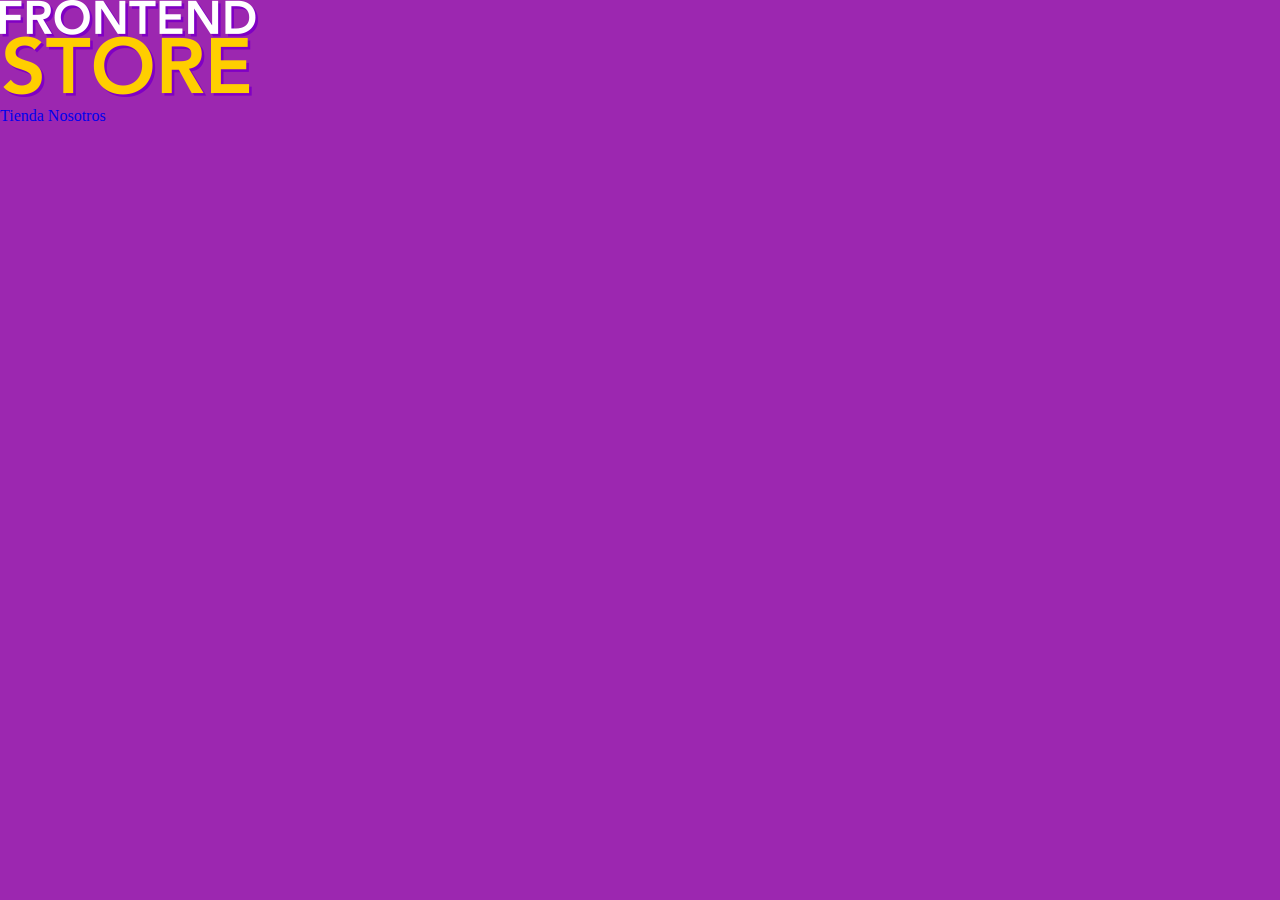
==== index.html @ d758ca80 "fronteend store" ====
<!DOCTYPE html>
<html lang="es">
<head>
    <meta charset="UTF-8">
    <meta http-equiv="X-UA-Compatible" content="IE=edge">
    <meta name="viewport" content="width=device-width, initial-scale=1.0">
    <link rel="stylesheet" href="css/normalize.css">
    <link href="https://fonts.googleapis.com/css2?family=Staatliches&display=swap" rel="stylesheet">
    <link rel="stylesheet" href="css/style.css">
    <title>FrontEnd Store</title>
</head>
<body>
    <header>
        <a href="index.html">
            <img src="img/logo.png" alt="FrontEnd Store Logotipo">
        </a>
    </header>

    <nav>
        <a href="#">Tienda</a>
        <a href="#">Nosotros</a>
    </nav>
</body>
</html>
---- css/style.css ----
:root{
    --primario: #9c27b0;
    --primarioOscuro: #89119d;
    --secundario: #ffce00;
    --secundarioOscuro: rgb(233, 287, 2);
    --blanco: #FFF;
    --negro: #000;

    --fuentePrincipal: 'Staatliches', cursive;
}

html{
    box-sizing: border-box;
    font-size: 62.5%;
}

*, *:before, *:after{
    box-sizing: inherit;
}

/*Globales*/

body{
    background-color : var(--primario);
    font-size: 1.6rem;
    line-height: 1.5;

}

p{
    font-size: 1.8rem;
    font-family: Arial, Helvetica, sans-serif;
    color: var(--blanco);
}

a{
    text-decoration: none;
}

img{
    max-width: 100%;
}

.contenedor{
    max-width: 120rem;
    margin: 0 auto;
}

h1, h2, h3{
    text-align: center;
    color: var(--secundario);
    font-family: var(--fuentePrincipal);

}

h1{
    font-size: 4rem;
}

h2{
    font-size: 3.2rem;
}

h3{
    font-size: 2.4rem;
}
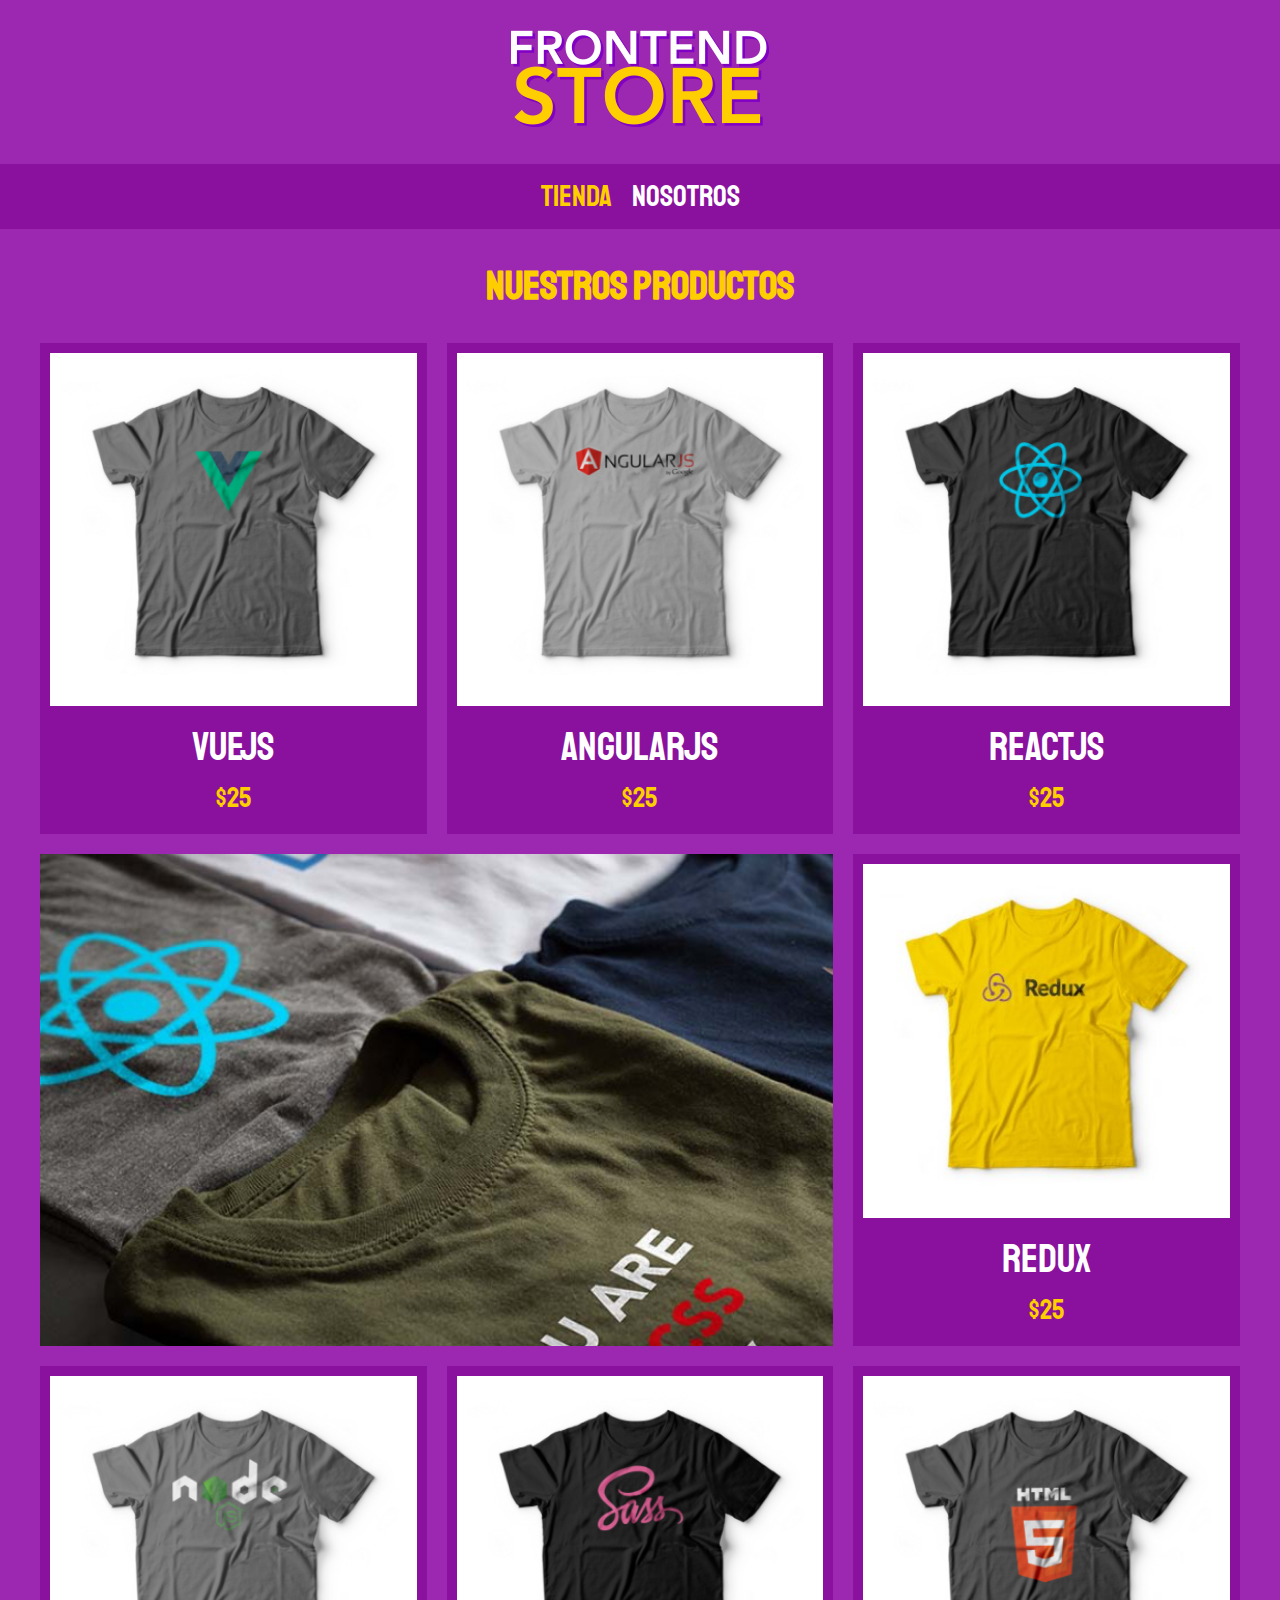
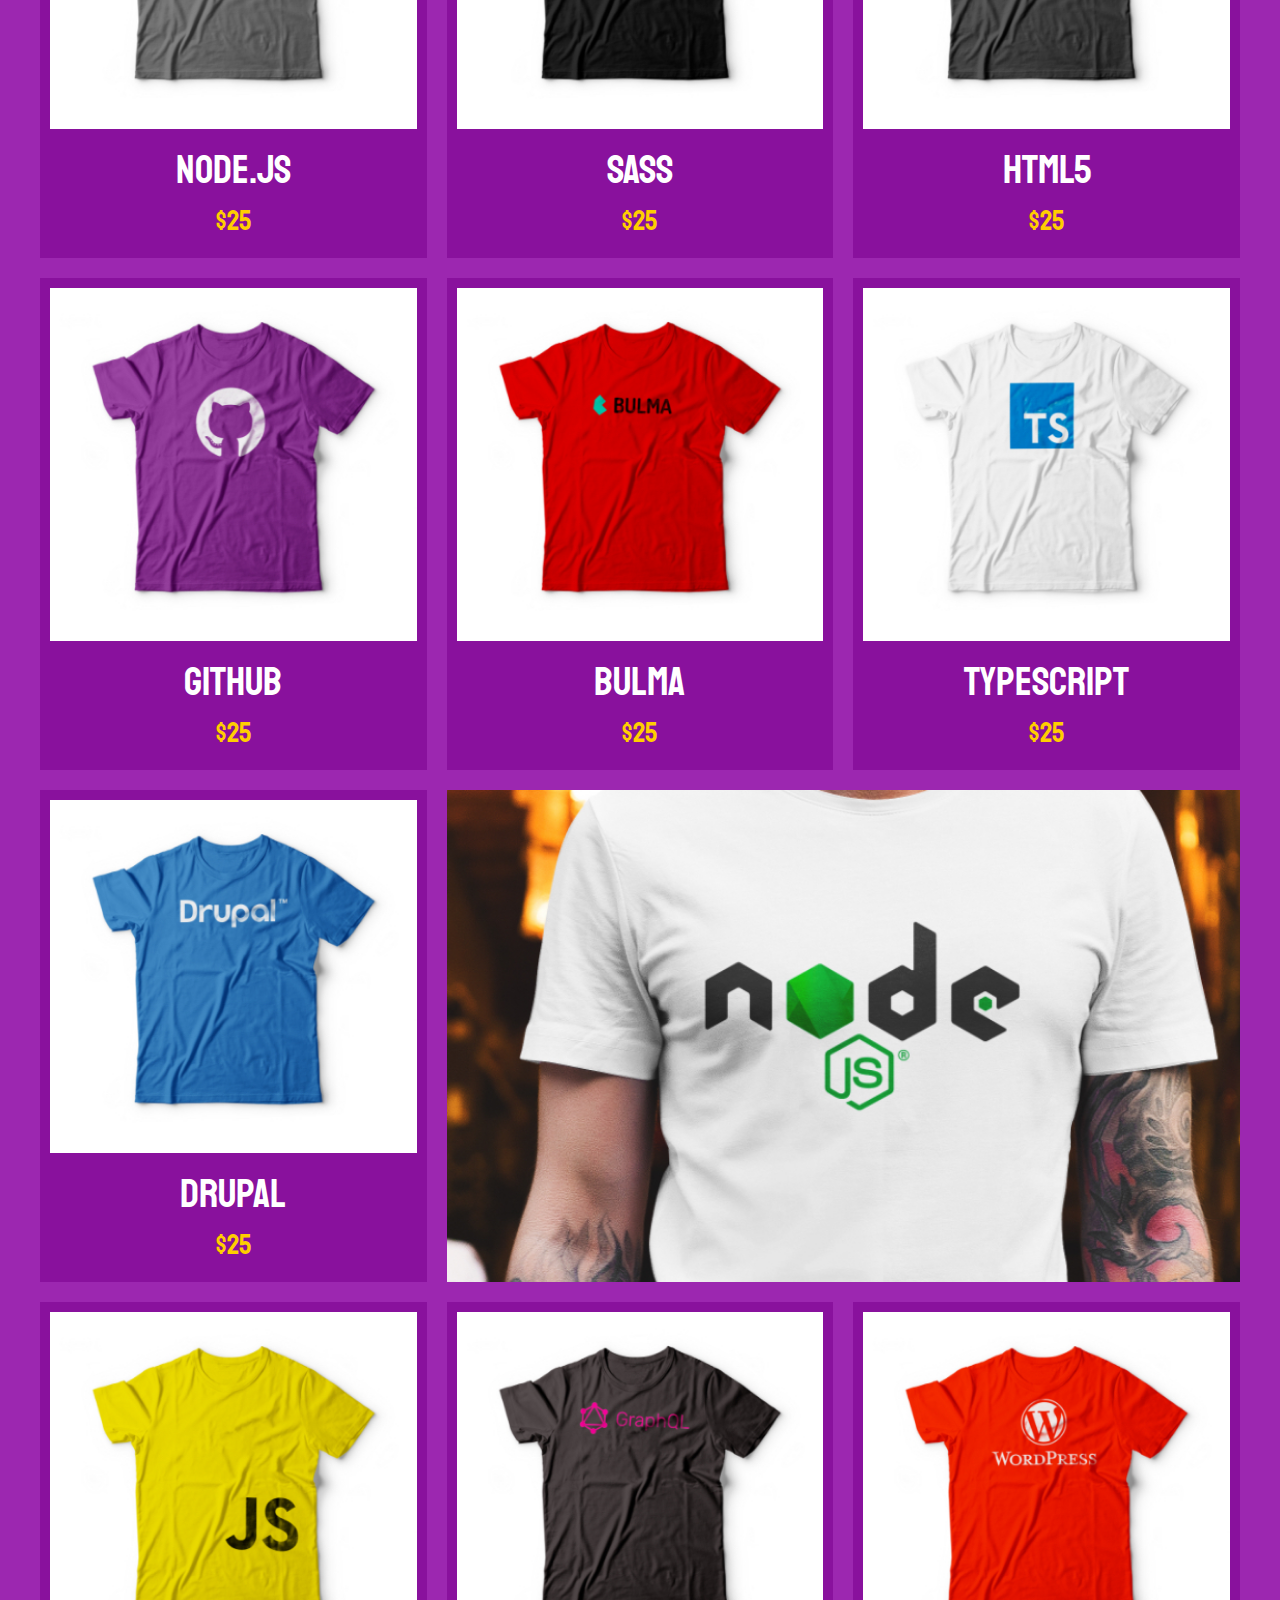
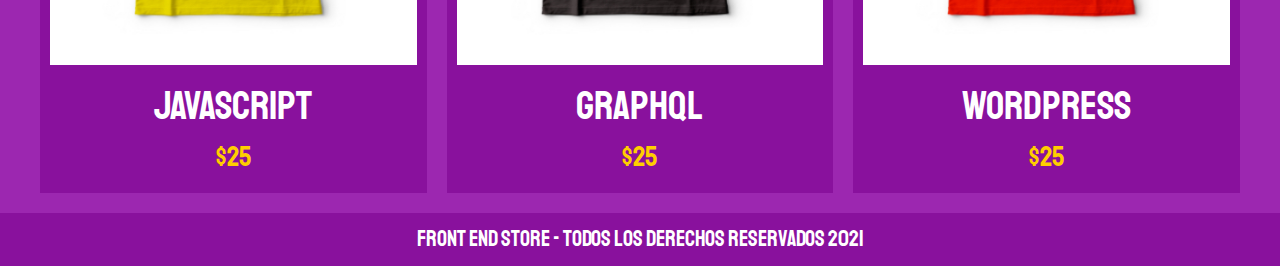
==== commit 8dc0e053: "nosotros1" ====
--- a/index.html
+++ b/index.html
@@ -10,15 +10,153 @@
     <title>FrontEnd Store</title>
 </head>
 <body>
-    <header>
+    <header class="header">
         <a href="index.html">
-            <img src="img/logo.png" alt="FrontEnd Store Logotipo">
+            <img class="header__logo" src="img/logo.png" alt="FrontEnd Store Logotipo">
         </a>
     </header>
 
-    <nav>
-        <a href="#">Tienda</a>
-        <a href="#">Nosotros</a>
+    <nav class="navegacion">
+        <a class="navegacion__enlace navegacion__enlace--activo" href="index.html">Tienda</a>
+        <a class="navegacion__enlace" href="nosotros.html">Nosotros</a>
     </nav>
+
+    <main class="contenedor">
+        <h1>Nuestros productos</h1>
+        <div class="grid">
+            <div class="producto">
+                <a href="producto.html">
+                    <img class="producto__imagen" src="img/1.jpg" alt="remera">
+                    <div class="producto__informacion">
+                        <p class="producto__nombre">VueJS</p>
+                        <p class="producto__precio">$25</p>
+                    </div>
+                </a>
+            </div> <!--producto-->
+               <div class="producto">
+                <a href="producto.html">
+                    <img class="producto__imagen" src="img/2.jpg" alt="remera">
+                    <div class="producto__informacion">
+                        <p class="producto__nombre">AngularJS</p>
+                        <p class="producto__precio">$25</p>
+                    </div>
+                </a>
+            </div> <!--producto-->
+               <div class="producto">
+                <a href="producto.html">
+                    <img class="producto__imagen" src="img/3.jpg" alt="remera">
+                    <div class="producto__informacion">
+                        <p class="producto__nombre">ReactJS</p>
+                        <p class="producto__precio">$25</p>
+                    </div>
+                </a>
+            </div> <!--producto-->
+               <div class="producto">
+                <a href="producto.html">
+                    <img class="producto__imagen" src="img/4.jpg" alt="remera">
+                    <div class="producto__informacion">
+                        <p class="producto__nombre">Redux</p>
+                        <p class="producto__precio">$25</p>
+                    </div>
+                </a>
+            </div> <!--producto-->
+               <div class="producto">
+                <a href="producto.html">
+                    <img class="producto__imagen" src="img/5.jpg" alt="remera">
+                    <div class="producto__informacion">
+                        <p class="producto__nombre">Node.JS</p>
+                        <p class="producto__precio">$25</p>
+                    </div>
+                </a>
+            </div> <!--producto-->
+               <div class="producto">
+                <a href="producto.html">
+                    <img class="producto__imagen" src="img/6.jpg" alt="remera">
+                    <div class="producto__informacion">
+                        <p class="producto__nombre">SASS</p>
+                        <p class="producto__precio">$25</p>
+                    </div>
+                </a>
+            </div> <!--producto-->
+               <div class="producto">
+                <a href="producto.html">
+                    <img class="producto__imagen" src="img/7.jpg" alt="remera">
+                    <div class="producto__informacion">
+                        <p class="producto__nombre">HTML5</p>
+                        <p class="producto__precio">$25</p>
+                    </div>
+                </a>
+            </div> <!--producto-->
+               <div class="producto">
+                <a href="producto.html">
+                    <img class="producto__imagen" src="img/8.jpg" alt="remera">
+                    <div class="producto__informacion">
+                        <p class="producto__nombre">GitHub</p>
+                        <p class="producto__precio">$25</p>
+                    </div>
+                </a>
+            </div> <!--producto-->
+               <div class="producto">
+                <a href="producto.html">
+                    <img class="producto__imagen" src="img/9.jpg" alt="remera">
+                    <div class="producto__informacion">
+                        <p class="producto__nombre">Bulma</p>
+                        <p class="producto__precio">$25</p>
+                    </div>
+                </a>
+            </div> <!--producto-->
+               <div class="producto">
+                <a href="producto.html">
+                    <img class="producto__imagen" src="img/10.jpg" alt="remera">
+                    <div class="producto__informacion">
+                        <p class="producto__nombre">TypeScript</p>
+                        <p class="producto__precio">$25</p>
+                    </div>
+                </a>
+            </div> <!--producto-->
+               <div class="producto">
+                <a href="producto.html">
+                    <img class="producto__imagen" src="img/11.jpg" alt="remera">
+                    <div class="producto__informacion">
+                        <p class="producto__nombre">Drupal</p>
+                        <p class="producto__precio">$25</p>
+                    </div>
+                </a>
+            </div> <!--producto-->
+               <div class="producto">
+                <a href="producto.html">
+                    <img class="producto__imagen" src="img/12.jpg" alt="remera">
+                    <div class="producto__informacion">
+                        <p class="producto__nombre">JavaScript</p>
+                        <p class="producto__precio">$25</p>
+                    </div>
+                </a>
+            </div> <!--producto-->
+               <div class="producto">
+                <a href="producto.html">
+                    <img class="producto__imagen" src="img/13.jpg" alt="remera">
+                    <div class="producto__informacion">
+                        <p class="producto__nombre">GraphQL</p>
+                        <p class="producto__precio">$25</p>
+                    </div>
+                </a>
+            </div> <!--producto-->
+               <div class="producto">
+                <a href="producto.html">
+                    <img class="producto__imagen" src="img/14.jpg" alt="remera">
+                    <div class="producto__informacion">
+                        <p class="producto__nombre">Wordpress</p>
+                        <p class="producto__precio">$25</p>
+                    </div>
+                </a>
+            </div> <!--producto-->
+            <div class="grafico grafico--camisas"></div>
+            <div class="grafico grafico--node"></div>
+        </div>
+    </main>
+
+    <footer class="footer">
+        <p class="footer__texto">Front End Store - Todos los derechos Reservados 2021</p>
+    </footer>
 </body>
 </html>--- a/css/style.css
+++ b/css/style.css
@@ -63,4 +63,142 @@
 
 h3{
     font-size: 2.4rem;
-}+}
+
+/*Header*/
+.header{
+    display: flex;
+    justify-content: center;
+}
+
+.header__logo{
+    margin: 3rem 0;
+}
+
+/*Navegacion*/
+
+.navegacion{
+    background-color: var(--primarioOscuro);
+    padding: 1rem;
+    display: flex;
+    justify-content: center;
+    /* gap: 2rem; */
+}
+
+.navegacion__enlace{
+    font-family: var(--fuentePrincipal);
+    color: var(--blanco);
+    font-size: 3rem;
+    margin-right: 2rem;
+}
+
+.navegacion__enlace:last-of-type{
+    margin-right: 0;
+}
+
+.navegacion__enlace--activo,
+.navegacion__enlace:hover{
+    color: var(--secundario);
+}
+
+/*Footer*/
+
+.footer{
+    background-color: var(--primarioOscuro);
+    padding: 1rem 0;
+    margin-top: 2rem;
+}
+
+.footer__texto{
+    text-align: center;
+    font-family: var(--fuentePrincipal);
+    font-size: 2.2rem;
+}
+
+/*productos*/
+.grid{
+    display: grid;
+    grid-template-columns: repeat(2, 1fr);
+    gap: 2rem;
+}
+
+
+.producto{
+    background-color: var(--primarioOscuro);
+    padding: 1rem;
+}
+
+.producto__imagen{
+    width: 100%;
+}
+
+.producto__informacion{
+
+}
+
+.producto__nombre{
+    font-size: 4rem;
+}
+
+.producto__precio{
+    font-size: 2.8rem;
+    color: var(--secundario);
+}
+
+.producto__nombre,
+.producto__precio{
+    font-family: var(--fuentePrincipal);
+    margin: 1rem 0;
+    text-align: center;
+    line-height: 1.2;
+}
+
+/*Grafico*/
+
+.grafico{
+    min-height: 30rem;
+    background-repeat: no-repeat;
+    background-size: cover;
+    grid-column: 1/3;
+}
+
+.grafico--camisas{
+    grid-row: 2 / 3;    
+    background-image: url(../img/grafico1.jpg);
+}
+
+.grafico--node{
+    background-image: url(../img/grafico2.jpg);       grid-row: 8/9;
+}
+
+/*Nosotros*/
+.nosotros{
+    display: grid;
+    grid-template-rows: repeat(2, auto);
+}
+
+.nosotros__imagen{
+    grid-row: 1 / 2;
+    width: 100%;
+}
+
+
+@media (min-width:768px) {
+    .grid {
+        grid-template-columns: repeat(3, 1fr);
+    }
+    .grafico--node {
+        grid-row: 5/6;
+        grid-column: 2/4;
+
+    }
+    .nosotros {
+        grid-template-columns: repeat(2, 1fr);
+        column-gap: 2rem;
+    }
+
+    .nosotros__imagen{
+        grid-column: 2/3;
+    }
+
+}
